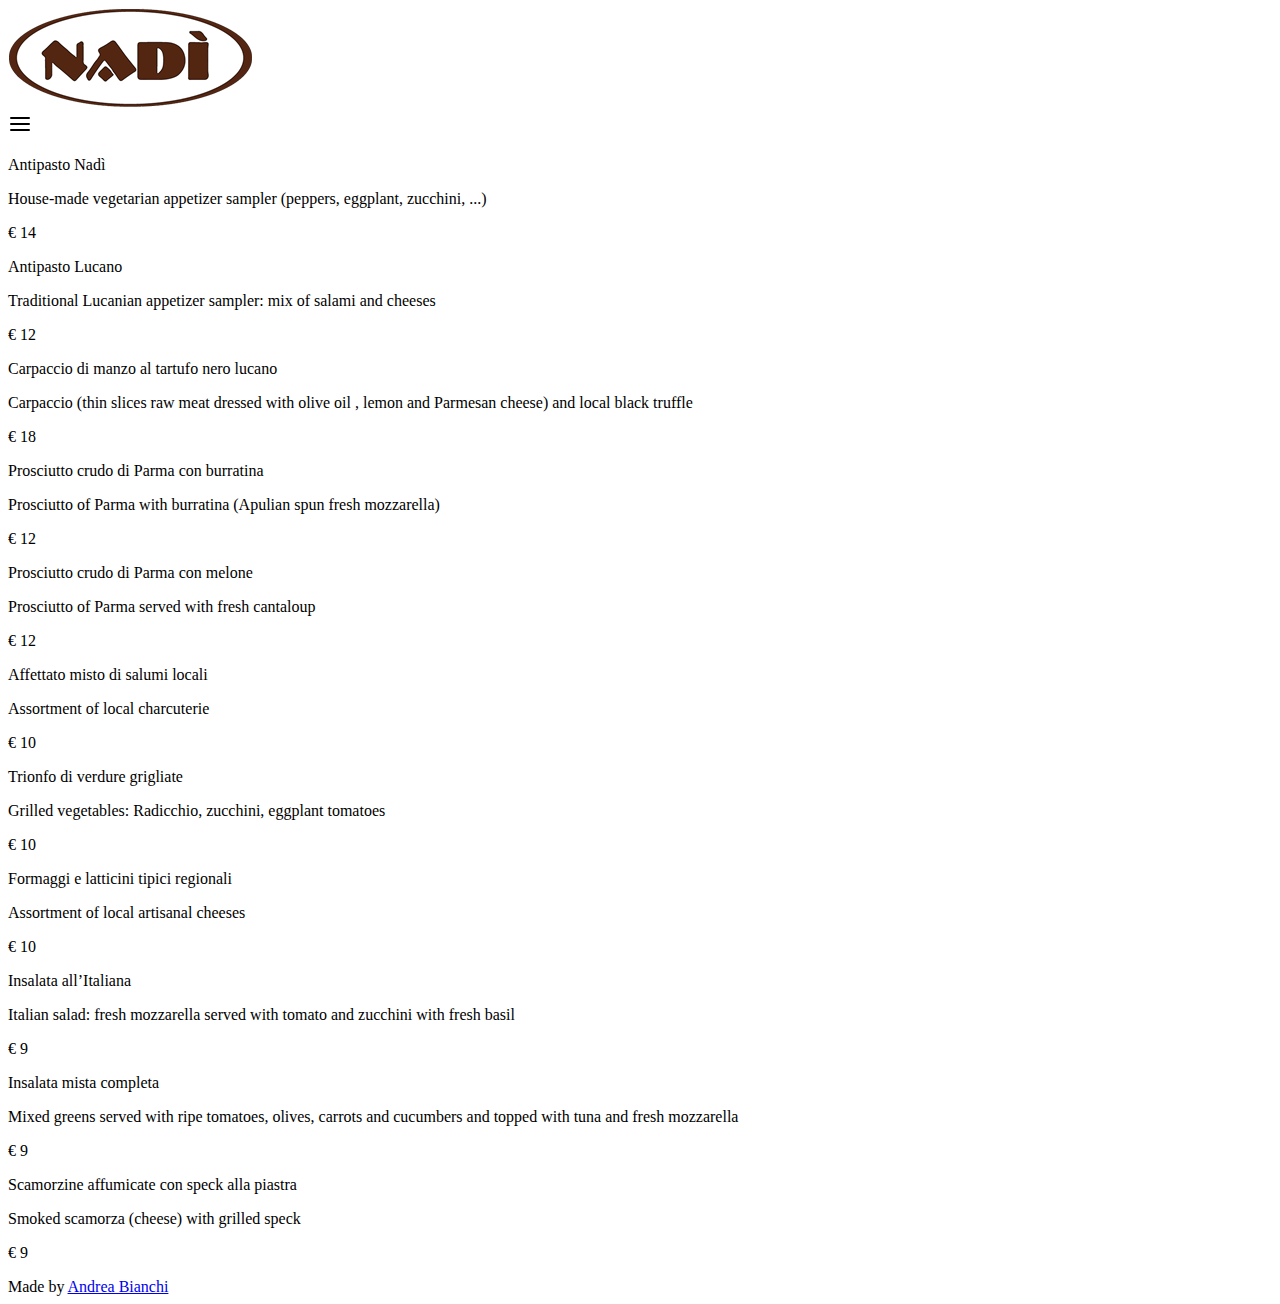
==== src/pages/antipasti.html @ d66f89dd "setup the html" ====
<!DOCTYPE html>
<html lang="it">

<head>
    <meta charset="UTF-8">
    <meta http-equiv="X-UA-Compatible" content="IE=edge">
    <meta name="viewport" content="width=device-width, initial-scale=1.0">
    <link rel="stylesheet" href="../style.css">
    <title>Antipasti</title>
</head>

<body>
    <header>
        <nav>
            <img src="../assets/logo.png" alt="Restaurant Nadi logo" class="logo">
            <div class="hamburger_menu">
                <img src="../assets/menu.svg" alt="Menu icon">
            </div>
        </nav>
    </header>

    <main>

        <div class="menu_item">
            <div>
                <p class="title">Antipasto Nadì</p>
                <p class="description">House-made vegetarian appetizer sampler (peppers, eggplant, zucchini, ...)</p>
            </div>
            <p class="price">€ 14</p>
        </div>
        <div class="menu_item">
            <div>
                <p class="title">Antipasto Lucano</p>
                <p class="description">Traditional Lucanian appetizer sampler: mix of salami and cheeses</p>
            </div>
            <p class="price">€ 12</p>
        </div>
        <div class="menu_item">
            <div>
                <p class="title">Carpaccio di manzo al tartufo nero lucano</p>
                <p class="description">Carpaccio (thin slices raw meat dressed with olive oil , lemon and Parmesan cheese) and local black truffle</p>
            </div>
            <p class="price">€ 18</p>
        </div>
        <div class="menu_item">
            <div>
                <p class="title">Prosciutto crudo di Parma con burratina​​​</p>
                <p class="description">Prosciutto of Parma with burratina (Apulian spun fresh mozzarella)</p>
            </div>
            <p class="price">€ 12</p>
        </div>
        <div class="menu_item">
            <div>
                <p class="title">Prosciutto crudo di Parma con melone</p>
                <p class="description">Prosciutto of Parma served with fresh cantaloup</p>
            </div>
            <p class="price">€ 12</p>
        </div>
        <div class="menu_item">
            <div>
                <p class="title">Affettato misto di salumi locali</p>
                <p class="description">Assortment of local charcuterie</p>
            </div>
            <p class="price">€ 10</p>
        </div>
        <div class="menu_item">
            <div>
                <p class="title">Trionfo di verdure grigliate</p>
                <p class="description">Grilled vegetables: Radicchio, zucchini, eggplant tomatoes</p>
            </div>
            <p class="price">€ 10</p>
        </div>
        <div class="menu_item">
            <div>
                <p class="title">Formaggi e latticini tipici regionali</p>
                <p class="description">Assortment of local artisanal cheeses</p>
            </div>
            <p class="price">€ 10</p>
        </div>
        <div class="menu_item">
            <div>
                <p class="title">Insalata all’Italiana</p>
                <p class="description">Italian salad: fresh mozzarella served with tomato and zucchini with fresh basil</p>
            </div>
            <p class="price">€ 9</p>
        </div>
        <div class="menu_item">
            <div>
                <p class="title">Insalata mista completa</p>
                <p class="description">Mixed greens served with ripe tomatoes, olives, carrots and cucumbers and topped with tuna and fresh mozzarella</p>
            </div>
            <p class="price">€ 9</p>
        </div>
        <div class="menu_item">
            <div>
                <p class="title">Scamorzine affumicate con speck alla piastra</p>
                <p class="description">Smoked scamorza (cheese) with grilled speck</p>
            </div>
            <p class="price">€ 9</p>
        </div>

    </main>

    <footer>
        Made by <a href="http://github.com/andreaiaia/andreaiaia">Andrea Bianchi</a>
    </footer>
</body>
<script src="../script.js"></script>

</html>
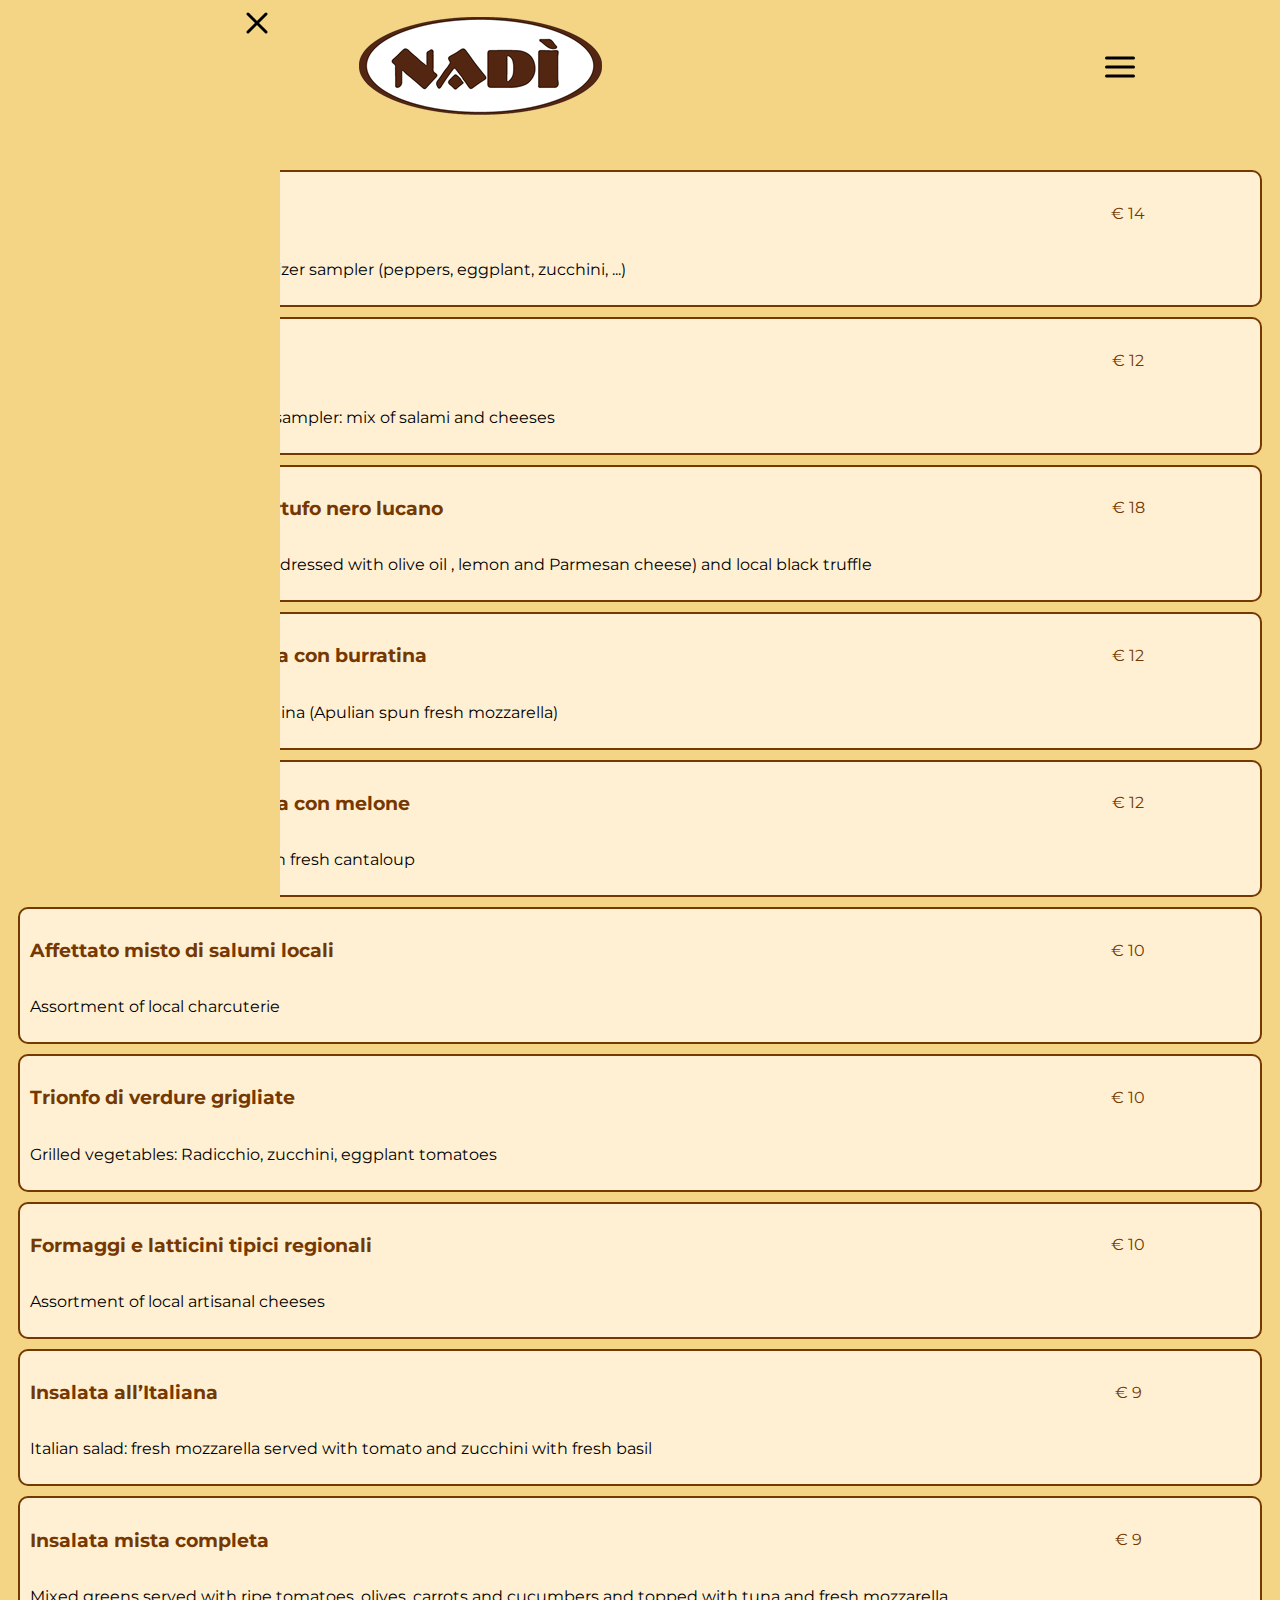
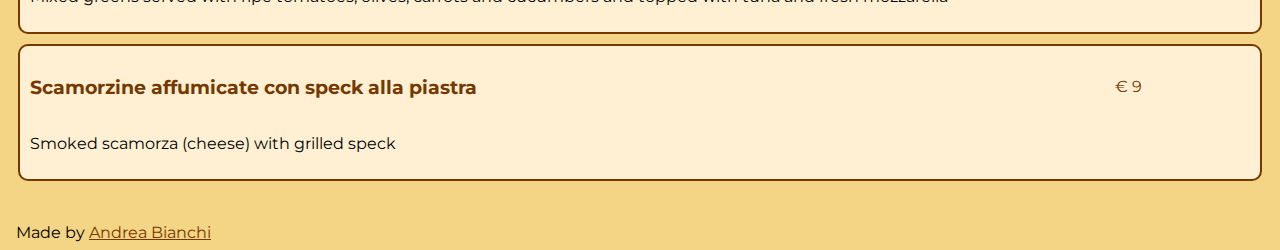
==== commit 724cb9a3: "Finish style, correcting html" ====
--- a/src/pages/antipasti.html
+++ b/src/pages/antipasti.html
@@ -11,92 +11,109 @@
 
 <body>
     <header>
-        <nav>
-            <img src="../assets/logo.png" alt="Restaurant Nadi logo" class="logo">
-            <div class="hamburger_menu">
-                <img src="../assets/menu.svg" alt="Menu icon">
+        <a href="../../index.html"><img src="../assets/logo.png" alt="Restaurant Nadi logo" class="logo"></a>
+        <button class="hamburger_menu">
+            <img src="../assets/menu.svg" alt="Menu icon" class="openIcon">
+        </button>
+    </header>
+    
+    <main>
+        <div class="sideMenu">
+            <button class="closeMenu">
+                <img src="../assets/x.svg" alt="close button" class="closeIcon">
+            </button>
+    
+            <div class="links">
+                <a class="menu_item" href="./aperitivi.html">Aperitivi</a>
+                <a class="menu_item" href="./antipasti.html">Antipasti</a>
+                <a class="menu_item" href="./primipiatti.html">Primi piatti</a>
+                <a class="menu_item" href="./secondipiatti.html">Secondi piatti e alla brace</a>
+                <a class="menu_item" href="./contorni.html">Contorni</a>
+                <a class="menu_item" href="./fruttaedolci.html">Frutta e dolci</a>
+                <a class="menu_item" href="./bevande.html">Bevande</a>
+                <a class="menu_item" href="./birre.html">Birre</a>
+                <a class="menu_item" href="./caffetteria.html">Caffetteria</a>
+                <a class="menu_item" href="./digestivi.html">Digestivi e Amari</a>
+                <a class="menu_item" href="./grappe.html">Grappe</a>
             </div>
-        </nav>
-    </header>
+        </div>
 
-    <main>
-
-        <div class="menu_item">
+        <div class="item">
             <div>
                 <p class="title">Antipasto Nadì</p>
-                <p class="description">House-made vegetarian appetizer sampler (peppers, eggplant, zucchini, ...)</p>
+                <p class="price">€ 14</p>
             </div>
-            <p class="price">€ 14</p>
+            <p class="description">House-made vegetarian appetizer sampler (peppers, eggplant, zucchini, ...)</p>
         </div>
-        <div class="menu_item">
+        <div class="item">
             <div>
                 <p class="title">Antipasto Lucano</p>
-                <p class="description">Traditional Lucanian appetizer sampler: mix of salami and cheeses</p>
+                <p class="price">€ 12</p>
             </div>
-            <p class="price">€ 12</p>
+            <p class="description">Traditional Lucanian appetizer sampler: mix of salami and cheeses</p>
         </div>
-        <div class="menu_item">
+        <div class="item">
             <div>
                 <p class="title">Carpaccio di manzo al tartufo nero lucano</p>
-                <p class="description">Carpaccio (thin slices raw meat dressed with olive oil , lemon and Parmesan cheese) and local black truffle</p>
+                <p class="price">€ 18</p>
             </div>
-            <p class="price">€ 18</p>
+            <p class="description">Carpaccio (thin slices raw meat dressed with olive oil , lemon and Parmesan cheese) and local black truffle</p>
         </div>
-        <div class="menu_item">
+        <div class="item">
             <div>
                 <p class="title">Prosciutto crudo di Parma con burratina​​​</p>
-                <p class="description">Prosciutto of Parma with burratina (Apulian spun fresh mozzarella)</p>
+                <p class="price">€ 12</p>
             </div>
-            <p class="price">€ 12</p>
+            <p class="description">Prosciutto of Parma with burratina (Apulian spun fresh mozzarella)</p>
         </div>
-        <div class="menu_item">
+        <div class="item">
             <div>
                 <p class="title">Prosciutto crudo di Parma con melone</p>
-                <p class="description">Prosciutto of Parma served with fresh cantaloup</p>
+                <p class="price">€ 12</p>
             </div>
-            <p class="price">€ 12</p>
+            <p class="description">Prosciutto of Parma served with fresh cantaloup</p>
         </div>
-        <div class="menu_item">
+        <div class="item">
             <div>
                 <p class="title">Affettato misto di salumi locali</p>
-                <p class="description">Assortment of local charcuterie</p>
+                <p class="price">€ 10</p>
             </div>
-            <p class="price">€ 10</p>
+            <p class="description">Assortment of local charcuterie</p>
         </div>
-        <div class="menu_item">
+        <div class="item">
             <div>
                 <p class="title">Trionfo di verdure grigliate</p>
-                <p class="description">Grilled vegetables: Radicchio, zucchini, eggplant tomatoes</p>
+                <p class="price">€ 10</p>
             </div>
-            <p class="price">€ 10</p>
+            <p class="description">Grilled vegetables: Radicchio, zucchini, eggplant tomatoes</p>
         </div>
-        <div class="menu_item">
+        <div class="item">
             <div>
                 <p class="title">Formaggi e latticini tipici regionali</p>
-                <p class="description">Assortment of local artisanal cheeses</p>
+                <p class="price">€ 10</p>
             </div>
-            <p class="price">€ 10</p>
+            <p class="description">Assortment of local artisanal cheeses</p>
         </div>
-        <div class="menu_item">
+        <div class="item">
             <div>
                 <p class="title">Insalata all’Italiana</p>
-                <p class="description">Italian salad: fresh mozzarella served with tomato and zucchini with fresh basil</p>
+                <p class="price">€ 9</p>
             </div>
-            <p class="price">€ 9</p>
+            <p class="description">Italian salad: fresh mozzarella served with tomato and zucchini with fresh basil</p>
         </div>
-        <div class="menu_item">
+        <div class="item">
             <div>
                 <p class="title">Insalata mista completa</p>
-                <p class="description">Mixed greens served with ripe tomatoes, olives, carrots and cucumbers and topped with tuna and fresh mozzarella</p>
+                <p class="price">€ 9</p>
             </div>
-            <p class="price">€ 9</p>
+            <p class="description">Mixed greens served with ripe tomatoes, olives, carrots and cucumbers and topped with tuna and fresh mozzarella</p>
         </div>
-        <div class="menu_item">
+        <div class="item">
             <div>
                 <p class="title">Scamorzine affumicate con speck alla piastra</p>
-                <p class="description">Smoked scamorza (cheese) with grilled speck</p>
+                <p class="price">€ 9</p>
             </div>
-            <p class="price">€ 9</p>
+            <p class="description">Smoked scamorza (cheese) with grilled speck</p>
         </div>
 
     </main>
--- a/src/style.css
+++ b/src/style.css
@@ -0,0 +1,144 @@
+@import url('https://fonts.googleapis.com/css2?family=Montserrat:wght@200;400;500&display=swap');
+
+:root {
+    --primary: #f3d585;
+    --secondary: #753800;
+    --dark: #000011;
+    --light: #fff0d3;
+    font-family: 'Montserrat', sans-serif;
+    background-color: var(--primary);
+}
+
+footer {
+    padding: 2rem 0.5rem 0;
+}
+footer a {
+    color: var(--secondary);
+}
+
+header {
+    display: grid;
+    grid-template-columns: 3fr 1fr;
+    place-items: center;
+    position: fixed;
+    top: 0;
+    left: 0;
+    width: 100%;
+    padding: 1rem 0;
+    background-color: var(--primary);
+    transition: .3s ease-in-out;
+}
+
+.scrolled {
+    padding: .8rem 0;
+    box-shadow: 0 6px 12px  rgba(0, 0, 0, 0.5);
+}
+
+.scrolled .logo {
+    width: 200px;
+}
+.scrolled > .openIcon {
+    width: 30px;
+    height: 30px;
+}
+
+main {
+    overflow: hidden;
+    margin-top: 160px;
+}
+
+button {
+    background-color: rgba(255,255,255,0);
+    border: none;
+}
+
+button > img {
+    fill: var(--secondary);
+    width: 36px;
+    height: 36px;
+}
+
+.sideMenu {
+    position: absolute;
+    left: -1000px;
+    top: 0;
+    width: 100%;
+    height: 100%;
+    background-color: var(--primary);
+    transition: .5s ease-in-out;
+}
+
+.closeMenu {
+    float: right;
+    padding: 5px;
+}
+
+.links {
+    margin-top: 80px;
+}
+
+.menu_item {
+    display: block;
+    text-align: center;
+    font-size: 1.5rem;
+    margin: 2rem;
+}
+
+.card {
+    display: grid;
+    grid-template-columns: 1fr 3fr;
+    place-items: center;
+    font-size: 1.2rem;
+    border: 2px solid var(--secondary);
+    border-radius: 15px;
+    margin: .5rem;
+    background-color: var(--light);
+    text-decoration: none;
+    font-weight: bold;
+    color: var(--secondary);
+}
+
+.card > img {
+    width: 150px;
+    height: auto;
+    border-radius: 14px 0 0 14px;
+}
+
+.card > p {
+    width: 90%;
+    background-color: var(--light);
+}
+
+.item {
+    border-radius: 10px;
+    border: 2px solid var(--secondary);
+    background-color: var(--light);
+    margin: 10px;
+    padding: 10px;
+    color: var(--secondary);
+}
+
+.item > div {
+    display: grid;
+    grid-template-columns: 80% 20%;
+}
+
+.title {
+    font-weight: bold;
+    font-size: 1.2rem;
+}
+
+.price {
+    place-self: center;
+    text-align: end;
+}
+
+.description {
+    color: #000;
+    font-size: 1rem;
+}
+
+.links a {
+    text-decoration: none;
+    color: black;
+}